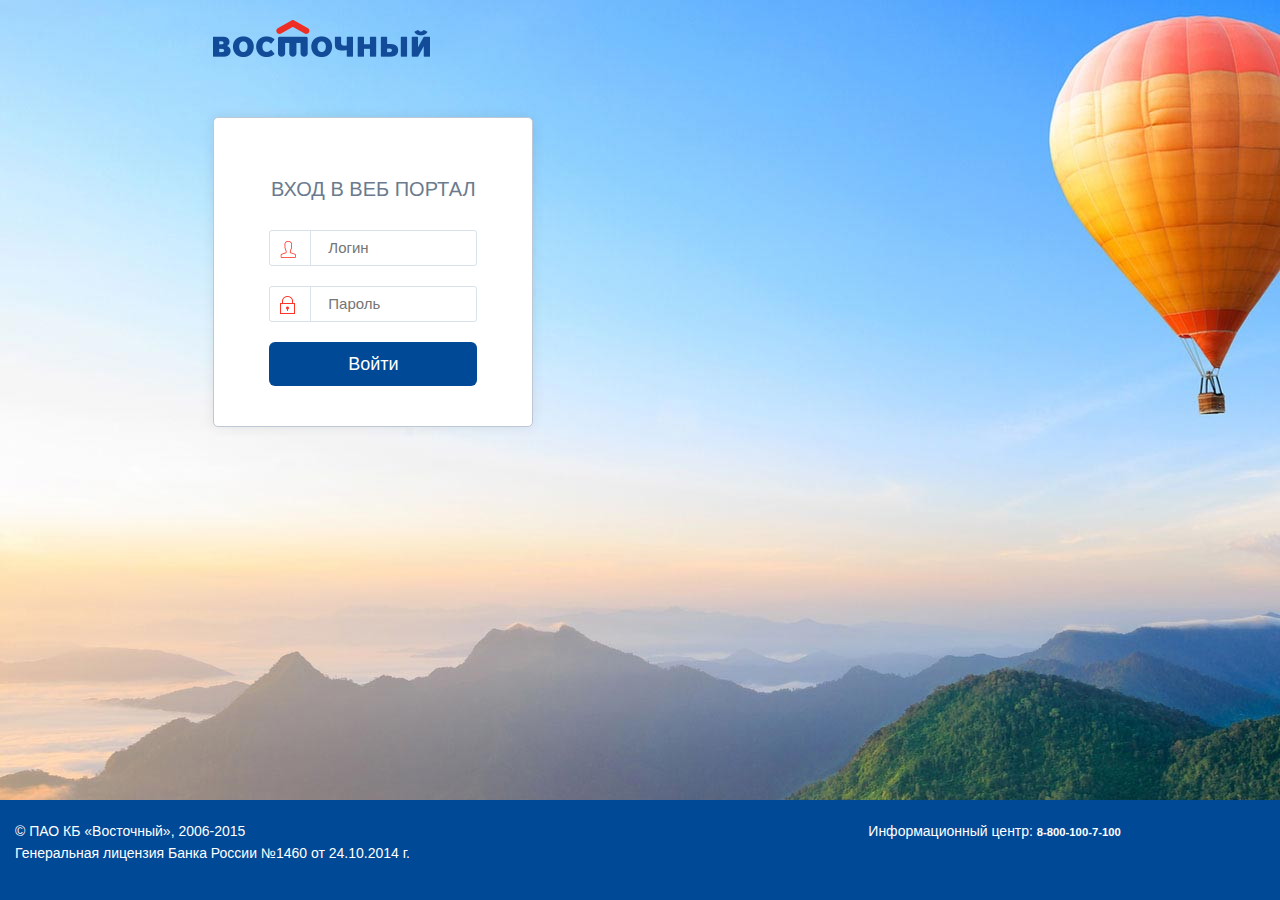
==== auth.html @ 46cacf68 "last" ====
<!DOCTYPE html>
<html lang="ru">
<head>
    <meta charset="utf-8">
    <meta http-equiv="X-UA-Compatible" content="IE=edge">
    <meta name="viewport" content="width=device-width, initial-scale=1">
    <!-- The above 3 meta tags *must* come first in the head; any other head content must come *after* these tags -->
    <title>Восточный Банк</title>
    <!-- Bootstrap -->
    <link href="css/bootstrap.css" rel="stylesheet">  
    <link href="css/auth.css" rel="stylesheet">
    <!--[if lt IE 9]>
    <script src="js/html5shiv.min.js"></script>
    <script src="js/respond.min.js"></script>
    <![endif]-->
</head>
<body>
<div class="container-fluid">
    <div class="row header">
        <div class="col-lg-8 col-lg-offset-2 col-md-8 col-md-offset-2 col-sm-8 col-sm-offset-2 col-xs-8 col-xs-offset-2 clear-logo"><img src="image/pub-logo.png" alt="" class="logo"></div>
    </div>
    <div class="row auth-pane">
        <div class="col-lg-3 col-lg-offset-2 col-md-4 col-md-offset-2 col-sm-6 col-sm-offset-2 col-xs-8 col-xs-offset-2">
            <div class="row">
                <form action="index.html" class="login-form" >
                    <h1>Вход в веб портал</h1>

                    <div class="container-fluid">
                        <div class="row login-element">
                            <div class="col-lg-2 col-md-2 col-xs-2 col-xs-2 ico">
                                <img class="icon-user" src="image/icon-user.png" alt="">
                            </div>
                            <div class="col-lg-10 col-md-10 col-sm-10 col-xs-10 input-user">
                                <input name="login" id="login" autofocus="" type="text" maxlength="100" placeholder="Логин" value=""
                                       autocomplete="off">
                            </div>
                        </div>
                        <div class="row login-element">
                            <div class="col-lg-2 col-md-2 col-xs-2 col-xs-2 ico">
                                <img class="icon-password" src="image/icon-password.png" alt="">
                            </div>
                            <div class="col-lg-10 col-md-10 col-sm-10 col-xs-10 input-password">
                                <input name="password" id="password" type="password" size="100" maxlength="100" placeholder="Пароль"
                                       value="" autocomplete="off">
                            </div>
                        </div>
                        <button class="btn btn-primary btn-lg btn-block btn-submit" type="submit">Войти</button>
                    </div>

                </form>
            </div>
        </div>

    </div>
         <div class="container-fluid footer-container">
            <div class="row">
                <div class="col-lg-12 col-md-12 col-sm-12 col-xs-12 footer">
                    <div class="row footer-content">
                        <div class="col-lg-5 col-md-6 ">
                            © ПАО КБ «Восточный», 2006-2015
                            <br>Генеральная лицензия Банка России №1460 от 24.10.2014 г.
                        </div>
                        <div class="col-lg-3 col-lg-offset-3 col-md-4 col-md-offset-2">
                            Информационный центр:
                            <strong style="font-size:1.125rem;">8-800-100-7-100</strong>
                        </div>
                    </div>
                </div>
            </div>
        </div>
</div>
<script src="js/jquery.min.js"></script>
<script src="js/bootstrap.js"></script>
<script type="text/javascript">
    $( document ).ready(function() {
        $( ".login-form" ).submit(function( event ) {
            if($("#login").val().length  < 3 || $("#password").val().length  < 3){
                  alert("логин и пароль должен быть больше трех символов!");
                return false;
            }

        });
    });
</script>

</body>
</html>
---- css/auth.css ----
body {
    background: url("../image/background.jpg") no-repeat;
    background-size: cover;
    line-height: 1.6;
    font-family: "Open Sans", sans-serif;
    min-height: 100%;
    height: 100%;
    position:relative;
}

html {
    min-height: 100%;
    height: 100%;
    line-height: 1.6;
    position:relative;
}
input:focus,
select:focus,
textarea:focus,
button:focus {
    outline: none;
}
h1 {
    text-transform: uppercase;
    font-size: 20px;
    color: #6b7b8d;
    text-align: center;
}
.header{
  padding: 20px 0;
}
.clear-logo{
    padding: 0;
}
.login-form{
    margin-top: 40px;
    padding: 40px 40px;
    background: #fff;
    border-radius: 5px;
    border: 1px solid #bdc8d4;
    box-shadow: 0 0 13px rgba(0,0,0,.08);
}
.ico{
    padding: 5px 0;
    padding-right: 7px;

    border-right: 1px solid #d7e2ec;
}
.icon-user{
    padding-right: 10px;
}


.login-element{
    font-family: "Open Sans", sans-serif;
    width: 100%;
    padding: 0 10px;
    margin-top: 20px;
    margin-left: 0;
    border-radius: 3px;
    border: 1px solid #d7e2ec;
    background: #fff;
    font-size: 15px;
    color: #333333;
    box-sizing: border-box;
    -webkit-box-sizing: border-box;
    -moz-box-sizing: border-box;
}
input{
    border: none;
    margin-left: 0;
    width: 100%;
    padding-top: 5px;
}
.input-user, .input-password{
    padding-right: 0;
}

.btn-submit{
    border: 0;
    background: #004997;
    margin-top: 20px;
}

.footer{
    position: absolute;
    bottom: 0;
    background: #004997;;
    height: 100px;

}
.footer-content{
   margin-top: 20px;
    color: white;
}
.footer-container{
    padding: 0;
    margin: 0;
    bottom: 0;
}
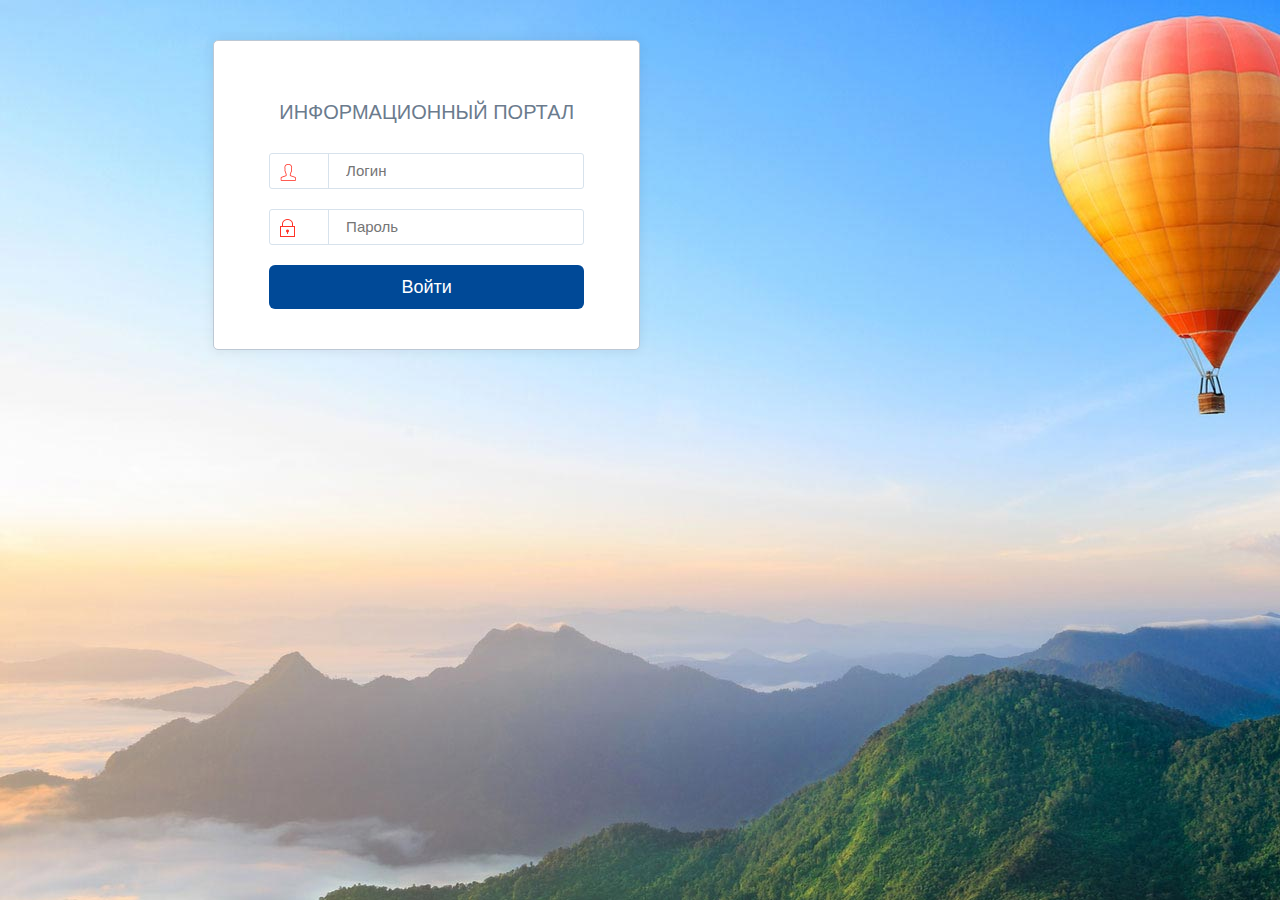
==== commit 67e553bf: "rebuild" ====
--- a/auth.html
+++ b/auth.html
@@ -1,87 +1,61 @@
 <!DOCTYPE html>
 <html lang="ru">
+
 <head>
     <meta charset="utf-8">
     <meta http-equiv="X-UA-Compatible" content="IE=edge">
     <meta name="viewport" content="width=device-width, initial-scale=1">
     <!-- The above 3 meta tags *must* come first in the head; any other head content must come *after* these tags -->
-    <title>Восточный Банк</title>
+    <title>Информационный портал</title>
     <!-- Bootstrap -->
-    <link href="css/bootstrap.css" rel="stylesheet">  
+    <link href="css/bootstrap.css" rel="stylesheet">
     <link href="css/auth.css" rel="stylesheet">
     <!--[if lt IE 9]>
     <script src="js/html5shiv.min.js"></script>
     <script src="js/respond.min.js"></script>
     <![endif]-->
 </head>
+
 <body>
-<div class="container-fluid">
-    <div class="row header">
-        <div class="col-lg-8 col-lg-offset-2 col-md-8 col-md-offset-2 col-sm-8 col-sm-offset-2 col-xs-8 col-xs-offset-2 clear-logo"><img src="image/pub-logo.png" alt="" class="logo"></div>
-    </div>
-    <div class="row auth-pane">
-        <div class="col-lg-3 col-lg-offset-2 col-md-4 col-md-offset-2 col-sm-6 col-sm-offset-2 col-xs-8 col-xs-offset-2">
-            <div class="row">
-                <form action="index.html" class="login-form" >
-                    <h1>Вход в веб портал</h1>
-
-                    <div class="container-fluid">
-                        <div class="row login-element">
-                            <div class="col-lg-2 col-md-2 col-xs-2 col-xs-2 ico">
-                                <img class="icon-user" src="image/icon-user.png" alt="">
-                            </div>
-                            <div class="col-lg-10 col-md-10 col-sm-10 col-xs-10 input-user">
-                                <input name="login" id="login" autofocus="" type="text" maxlength="100" placeholder="Логин" value=""
-                                       autocomplete="off">
-                            </div>
+    <div class="container-fluid">
+        <div class="row">
+            <div class="col-lg-4 col-lg-offset-2 col-md-5 col-md-offset-2 col-sm-6 col-sm-offset-2 col-xs-8 col-xs-offset-2 login-form">
+                <h1>Информационный портал</h1>
+                <div class="container-fluid">
+                    <div class="row login-element">
+                        <div class="col-lg-2 col-md-2 col-xs-2 col-xs-2 ico">
+                            <img class="icon-user" src="image/icon-user.png" alt="">
                         </div>
-                        <div class="row login-element">
-                            <div class="col-lg-2 col-md-2 col-xs-2 col-xs-2 ico">
-                                <img class="icon-password" src="image/icon-password.png" alt="">
-                            </div>
-                            <div class="col-lg-10 col-md-10 col-sm-10 col-xs-10 input-password">
-                                <input name="password" id="password" type="password" size="100" maxlength="100" placeholder="Пароль"
-                                       value="" autocomplete="off">
-                            </div>
-                        </div>
-                        <button class="btn btn-primary btn-lg btn-block btn-submit" type="submit">Войти</button>
-                    </div>
-
-                </form>
-            </div>
-        </div>
-
-    </div>
-         <div class="container-fluid footer-container">
-            <div class="row">
-                <div class="col-lg-12 col-md-12 col-sm-12 col-xs-12 footer">
-                    <div class="row footer-content">
-                        <div class="col-lg-5 col-md-6 ">
-                            © ПАО КБ «Восточный», 2006-2015
-                            <br>Генеральная лицензия Банка России №1460 от 24.10.2014 г.
-                        </div>
-                        <div class="col-lg-3 col-lg-offset-3 col-md-4 col-md-offset-2">
-                            Информационный центр:
-                            <strong style="font-size:1.125rem;">8-800-100-7-100</strong>
+                        <div class="col-lg-10 col-md-10 col-sm-10 col-xs-10 input-user">
+                            <input name="login" id="login" autofocus="" type="text" maxlength="100" placeholder="Логин" value="" autocomplete="off">
                         </div>
                     </div>
+                    <div class="row login-element">
+                        <div class="col-lg-2 col-md-2 col-xs-2 col-xs-2 ico">
+                            <img class="icon-password" src="image/icon-password.png" alt="">
+                        </div>
+                        <div class="col-lg-10 col-md-10 col-sm-10 col-xs-10 input-password">
+                            <input name="password" id="password" type="password" size="100" maxlength="100" placeholder="Пароль" value="" autocomplete="off">
+                        </div>
+                    </div>
+                    <a class="btn btn-primary btn-lg btn-block btn-submit" href="index.html">Войти</a>
                 </div>
             </div>
         </div>
-</div>
-<script src="js/jquery.min.js"></script>
-<script src="js/bootstrap.js"></script>
-<script type="text/javascript">
-    $( document ).ready(function() {
-        $( ".login-form" ).submit(function( event ) {
-            if($("#login").val().length  < 3 || $("#password").val().length  < 3){
-                  alert("логин и пароль должен быть больше трех символов!");
-                return false;
+    </div>
+    <script src="js/jquery.min.js"></script>
+    <script src="js/bootstrap.js"></script>
+    <script type="text/javascript">
+        $( document ).ready(function() {
+        $( ".btn-submit" ).click(function( event ) {
+            if($("#login").val().length  < 3 || $("#password").val().length  < 3)
+            {
+              alert("логин и пароль должен быть больше трех символов!");
+              return false;
             }
-
         });
     });
-</script>
+    </script>
+</body>
 
-</body>
 </html>--- a/css/auth.css
+++ b/css/auth.css
@@ -26,12 +26,7 @@
     color: #6b7b8d;
     text-align: center;
 }
-.header{
-  padding: 20px 0;
-}
-.clear-logo{
-    padding: 0;
-}
+
 .login-form{
     margin-top: 40px;
     padding: 40px 40px;
@@ -43,13 +38,8 @@
 .ico{
     padding: 5px 0;
     padding-right: 7px;
-
     border-right: 1px solid #d7e2ec;
 }
-.icon-user{
-    padding-right: 10px;
-}
-
 
 .login-element{
     font-family: "Open Sans", sans-serif;
@@ -72,29 +62,10 @@
     width: 100%;
     padding-top: 5px;
 }
-.input-user, .input-password{
-    padding-right: 0;
-}
+
 
 .btn-submit{
     border: 0;
     background: #004997;
     margin-top: 20px;
-}
-
-.footer{
-    position: absolute;
-    bottom: 0;
-    background: #004997;;
-    height: 100px;
-
-}
-.footer-content{
-   margin-top: 20px;
-    color: white;
-}
-.footer-container{
-    padding: 0;
-    margin: 0;
-    bottom: 0;
 }